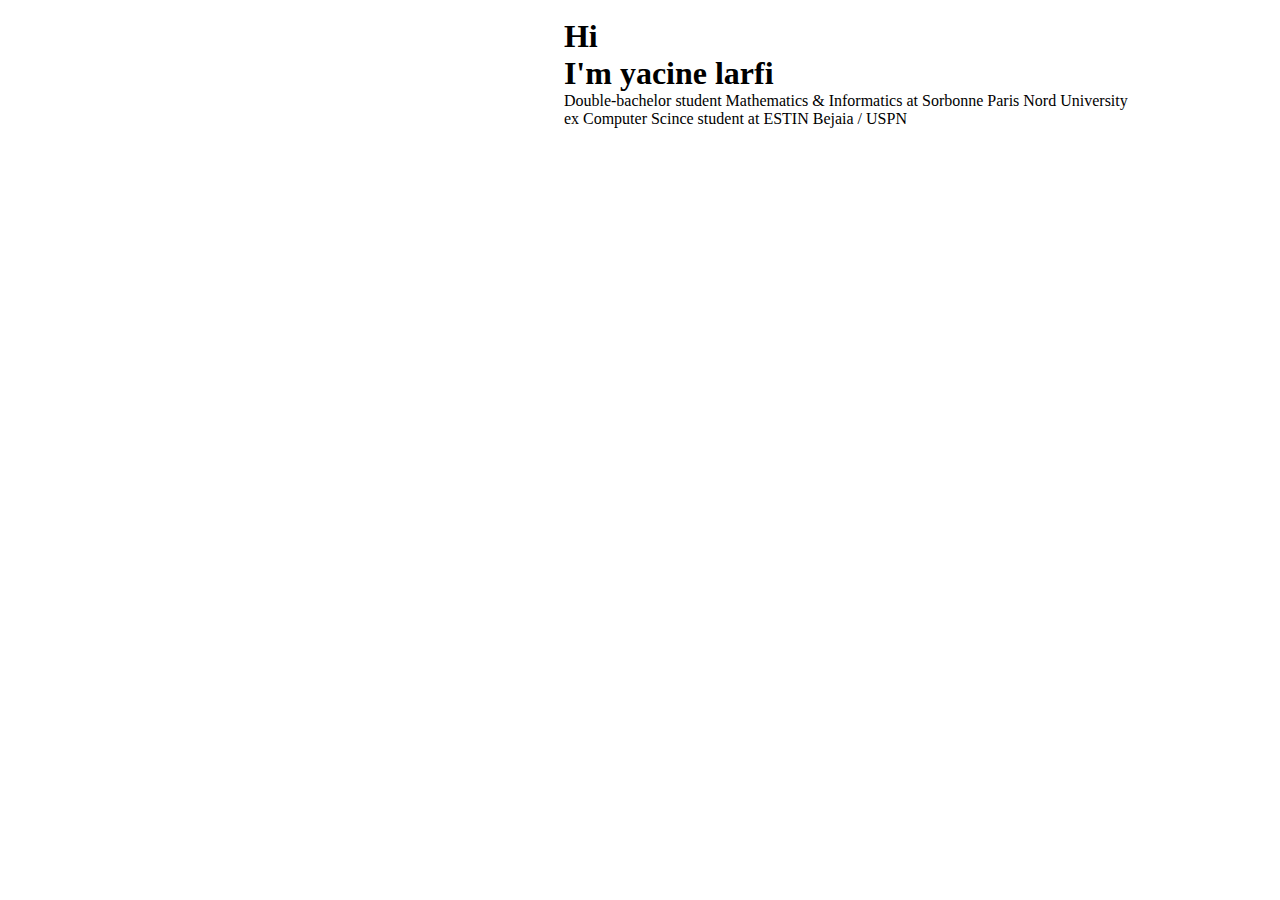
==== Abbout.html @ 8bd4926d "Add files via upload" ====
<!DOCTYPE html>
<html lang="en">
<head>
    <meta charset="UTF-8">
    <meta http-equiv="X-UA-Compatible" content="IE=edge">
    <meta name="viewport" content="width=device-width, initial-scale=1.0">
    <title>Document</title>
    <link rel="stylesheet" href="Abbout.css">
</head>
<body>
    <img src="profile-pic.png" alt="">
    <h1>Hi <br> I'm yacine larfi</h1>
    <p>Double-bachelor student Mathematics & Informatics at Sorbonne Paris Nord University <br> ex Computer Scince student at ESTIN Bejaia / USPN</p>
</body>
</html>
---- Abbout.css ----
*{
    padding: 0%;
    margin: 0%;
}

body{
    position: absolute;
}


img{
position: relative;
width: 300px;
top: 250px;
left: 30%;
box-shadow:-70px 70px 10px rgba(247, 247, 222, 0.633) ;
border-radius: 30px;
}
p,h1{
position: relative;
left: 100%;
top: 30%;
overflow:hidden;
}
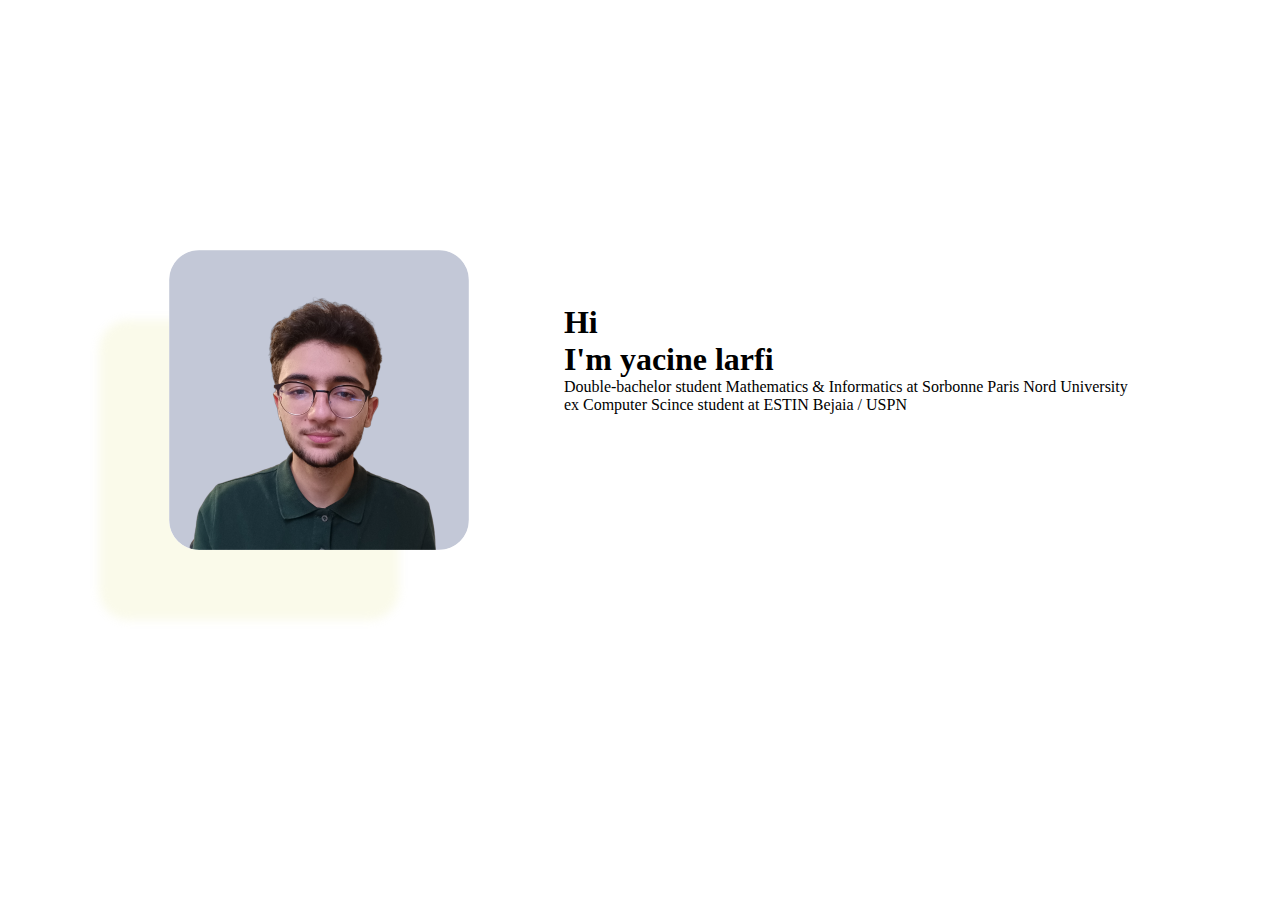
==== commit 7ecc1dca: "added" ====
--- a/Abbout.html
+++ b/Abbout.html
@@ -8,7 +8,7 @@
     <link rel="stylesheet" href="Abbout.css">
 </head>
 <body>
-    <img src="profile-pic.png" alt="">
+    <img src="pic/profile-pic.png" alt="">
     <h1>Hi <br> I'm yacine larfi</h1>
     <p>Double-bachelor student Mathematics & Informatics at Sorbonne Paris Nord University <br> ex Computer Scince student at ESTIN Bejaia / USPN</p>
 </body>
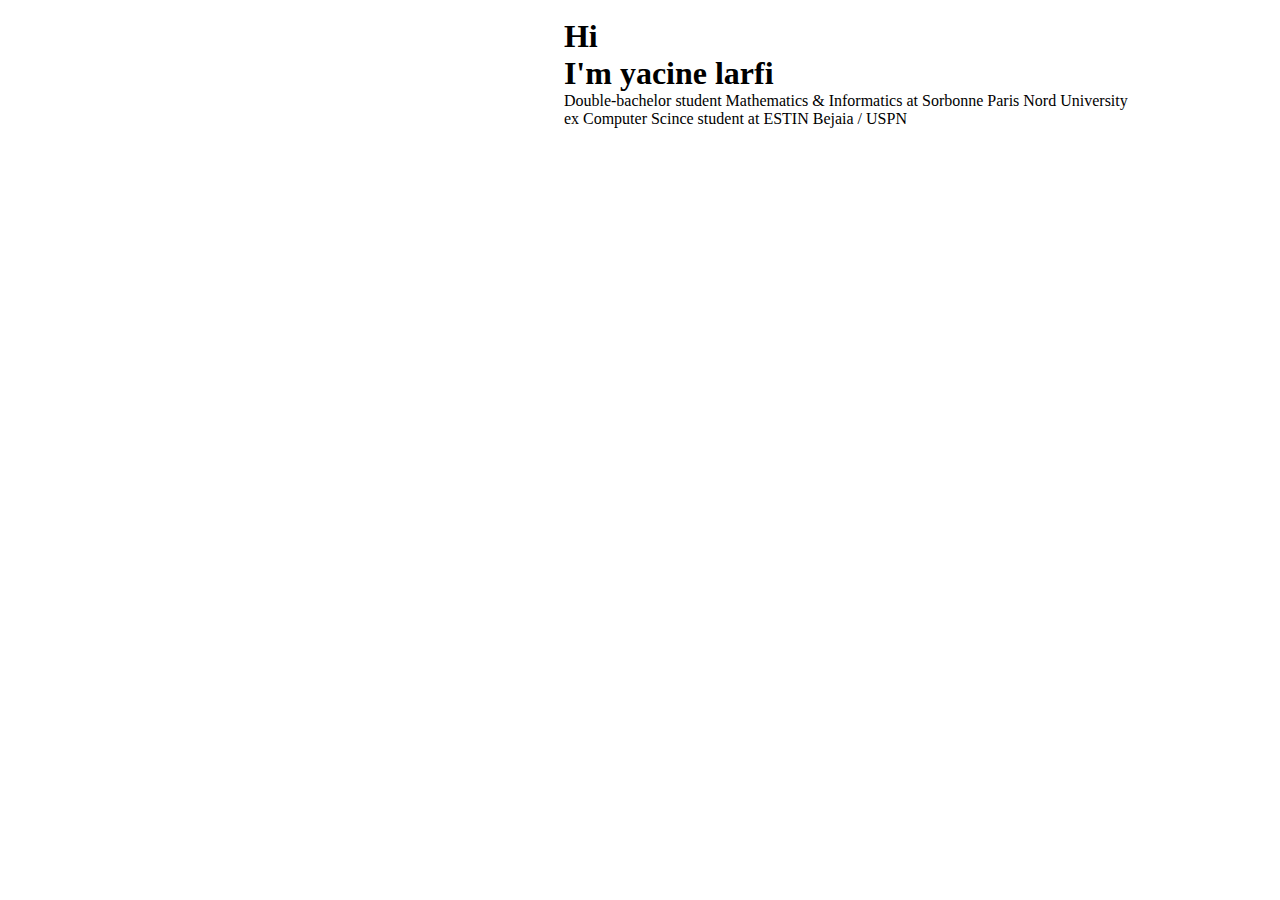
==== commit 870722e3: "Update Abbout.html" ====
--- a/Abbout.html
+++ b/Abbout.html
@@ -8,8 +8,8 @@
     <link rel="stylesheet" href="Abbout.css">
 </head>
 <body>
-    <img src="pic/profile-pic.png" alt="">
+    <img src="https://github.com/yacinelrf/yacinelrf.github.io/blob/main/pic/profile-pic.png?raw=true" alt="">
     <h1>Hi <br> I'm yacine larfi</h1>
     <p>Double-bachelor student Mathematics & Informatics at Sorbonne Paris Nord University <br> ex Computer Scince student at ESTIN Bejaia / USPN</p>
 </body>
-</html>+</html>
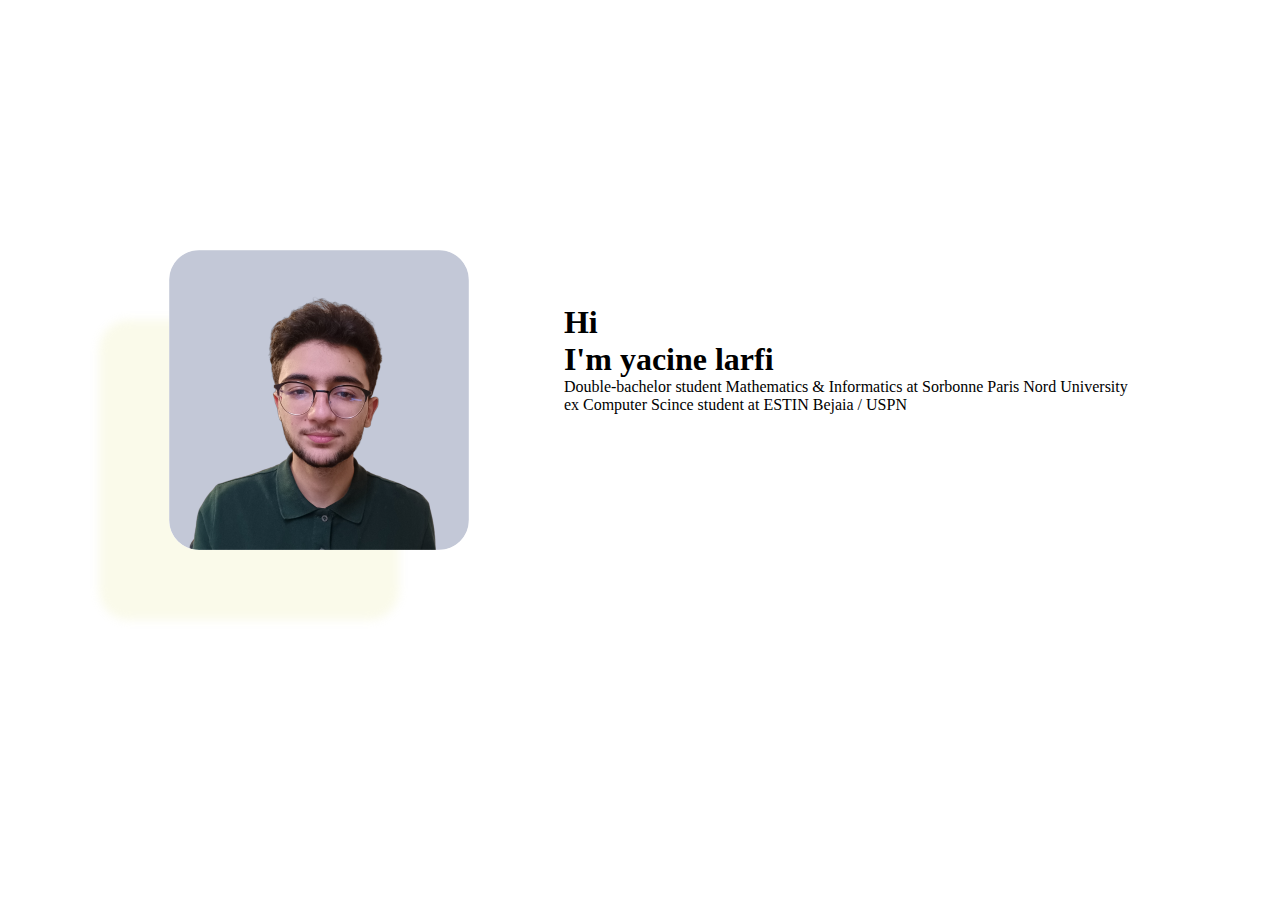
==== commit c2512ac2: "upload" ====
--- a/Abbout.html
+++ b/Abbout.html
@@ -8,8 +8,9 @@
     <link rel="stylesheet" href="Abbout.css">
 </head>
 <body>
-    <img src="https://github.com/yacinelrf/yacinelrf.github.io/blob/main/pic/profile-pic.png?raw=true" alt="">
-    <h1>Hi <br> I'm yacine larfi</h1>
-    <p>Double-bachelor student Mathematics & Informatics at Sorbonne Paris Nord University <br> ex Computer Scince student at ESTIN Bejaia / USPN</p>
+    <img src="pic/profile-pic.png" alt="">
+    <h1 id="h1">Hi <br> I'm yacine larfi</h1>
+    <p id="p">Double-bachelor student Mathematics & Informatics at Sorbonne Paris Nord University <br> ex Computer Scince student at ESTIN Bejaia / USPN</p>
 </body>
+<script src="abbout.js"></script>
 </html>
--- a/Abbout.css
+++ b/Abbout.css
@@ -1,3 +1,4 @@
+@media (min-width: 768px){
 *{
     padding: 0%;
     margin: 0%;
@@ -18,7 +19,40 @@
 }
 p,h1{
 position: relative;
-left: 100%;
+left: -300px;
 top: 30%;
 overflow:hidden;
+}
+}
+
+
+
+
+
+
+@media (max-width: 768px){
+    *{
+        padding: 0%;
+        margin: 0%;
+    }
+    
+    body{
+        position: absolute;
+    }
+    
+    
+    img{
+    position: relative;
+    width: 30px;
+    top: 30vw;
+    left: 40%;
+    box-shadow:-7px 7px 3px rgba(247, 247, 222, 0.633) ;
+    border-radius: 3px;
+    }
+    p,h1{
+    position: relative;
+    left: -30px;
+    top: 20vw;
+    font-size: 1vw;
+    }
 }